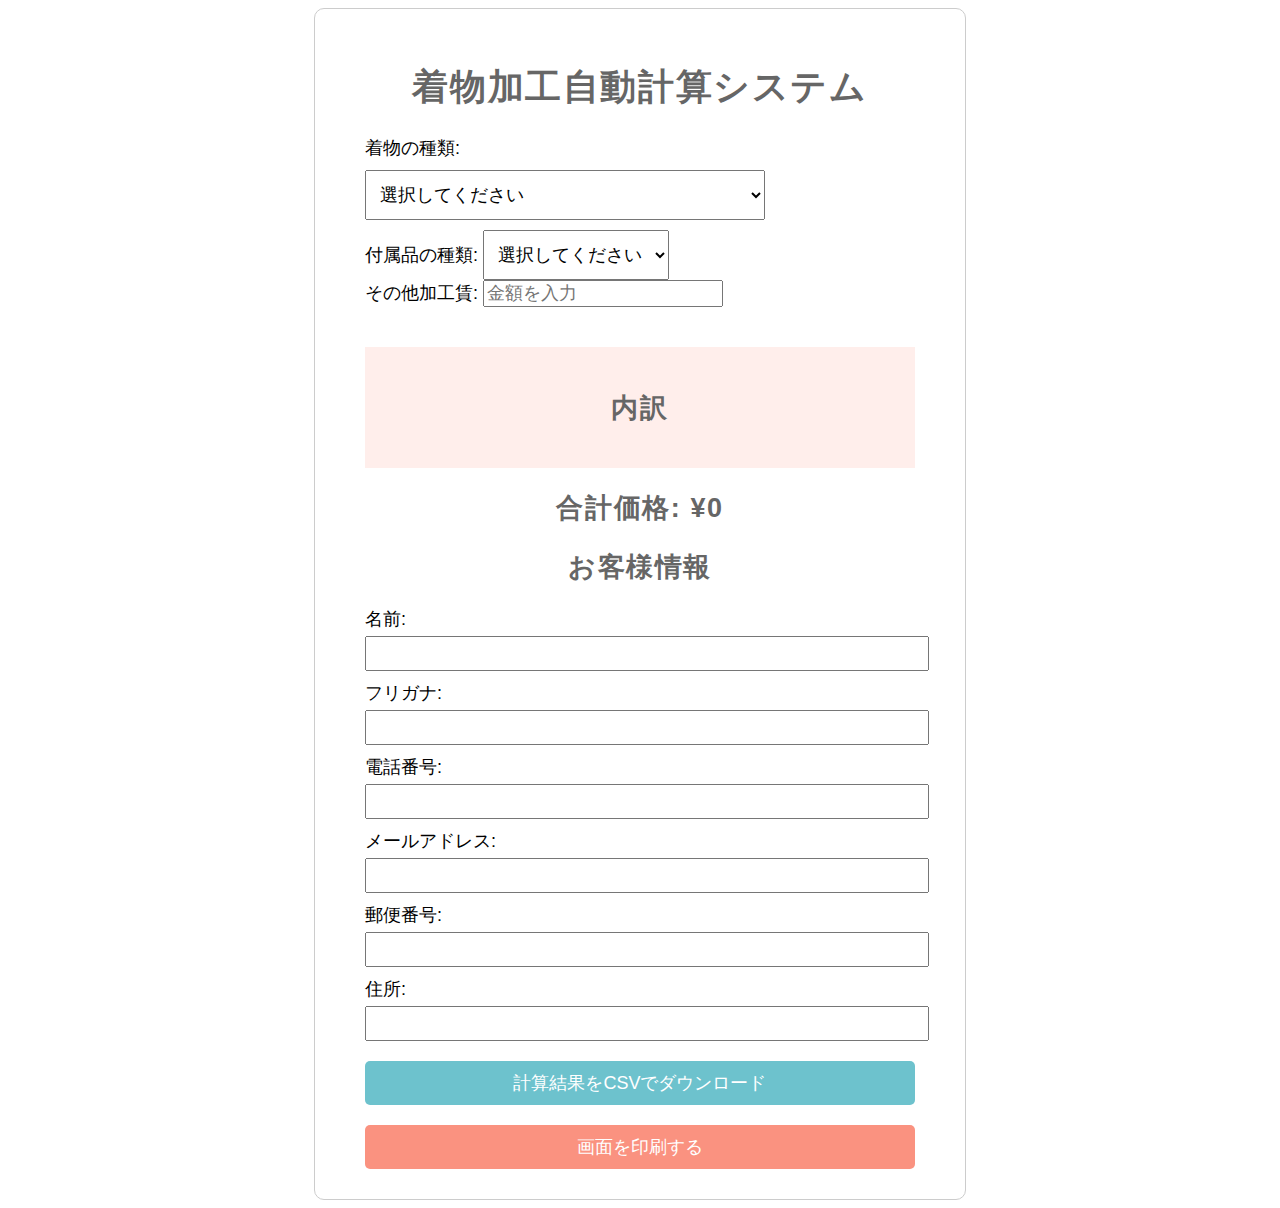
==== bubunnnaoshi.html @ a887d8b3 "項目を取りやめる機能を追加" ====
<!DOCTYPE html>
<html lang="ja">
<head>
    <meta charset="UTF-8">
    <meta name="viewport" content="width=device-width, initial-scale=1.0">
    <title>着物加工自動計算システム</title>
    <link rel="stylesheet" href="bubunnaoshi.css">
</head>
<body>

<div class="calc-container">
    <h1>着物加工自動計算システム</h1>
    <div class="form-kimono">
        <label for="kimonoType">着物の種類:</label>
        <select id="kimonoType">
            <option value="">選択してください</option>
            <option value="kimono">着物</option>
            <option value="juban">襦袢</option>
            <option value="tomesode">留袖</option>
        </select>
        
        <!-- 加工の種類選択肢を動的に追加するコンテナ -->
        <div id="modificationsContainer"></div>
    </div>

    <div class="form-accessories">
        <label for="accessoriesType">付属品の種類:</label>
        <select id="accessoriesType">
            <option value="">選択してください</option>
            <option value="fan" data-price="1200">扇子</option>
            <option value="obi" data-price="2400">帯</option>
            <option value="obiage" data-price="3600">帯揚げ</option>
        </select>
    </div>
    
    <div class="form-custom-price">
        <label for="customPrice">その他加工賃:</label>
        <input type="number" id="customPrice" placeholder="金額を入力">
    </div>

    <!-- 内訳表示エリア -->
    <div class="summary" id="summary">
        <h2>内訳</h2>
        <ul id="details"></ul>
    </div>
    
    <!-- 合計価格 -->
    <div class="total-price">
        <h2>合計価格: <span id="totalValue">¥0</span></h2>
    </div>
    
    <!-- お客様情報の入力フォーム -->
    <div class="customer-info">
        <h2>お客様情報</h2>
        <label for="customerName">名前:</label>
        <input type="text" id="customerName">
        
        <label for="customerKana">フリガナ:</label>
        <input type="text" id="customerKana">
        
        <label for="customerPhone">電話番号:</label>
        <input type="tel" id="customerPhone">
        
        <label for="customerMail">メールアドレス:</label>
        <input type="email" id="customerMail">
        
        <label for="customerPostalcode">郵便番号:</label>
        <input type="text" id="customerPostalcode">
        
        <label for="customerAddress">住所:</label>
        <input type="text" id="customerAddress">
    </div>
    
    <button class="btn-csv" id="downloadCSV">計算結果をCSVでダウンロード</button>
    <button class="btn-print" id="printPage">画面を印刷する</button>
</div>

<script src="bubunnaoshi.js"></script>
</body>
</html>
---- bubunnaoshi.css ----
:root {
    --vs:20px; /* vertical space */
    --hs:20px; /* horizontal space */
}

body, button, input, select {
    font-family: 'Noto Sans JP', Arial, sans-serif;
  font-size: 18px;
  }

select {
    padding: 13px 10px;
    
}

button {
    background-color: #fa9280;
    color: #fff;
    border: none;
}

  
  .calc-container {
    width: 90%;
    max-width: 550px;
    margin: 0 auto;
    padding: 30px 50px;
    border: 1px solid #ccc;
    border-radius: 10px;
  }
  
  .calc-container h1, .calc-container h2 {
    text-align: center;
    letter-spacing: 0.1rem;
    color: #666;
  }
  
/*着物入力フォーム*/
.form-kimono {
  display: flex;
  flex-direction: column;
  gap: 10px;
  max-width: 400px;
}

/*加工入力フォーム*/
.form-kakou {
    margin-top: var(--vs);
}

/*内訳表示*/
.summary {
    margin-top: calc( var(--vs)*2);
    padding: var(--vs) var(--hs);
    background-color: #ffeeeb;
}
  
  .modifications-container select {
    display: block;
  }
  
/*合計金額表示*/

  #totalPrice {
    margin-top: calc(var(--vs) *2) ;
}

  .customer-info {
    margin-top: 20px;
  }
  
  .customer-info h2, .customer-info label {
    display: block;
    margin-top: 10px;
  }
  
  .customer-info input {
    width: 100%;
    padding: 5px;
    margin-top: 5px;
  }
  
  button {
    display: block;
    width: 100%;
    padding: 10px 0;
    background-color: #007bff;
    color: #fff;
    border: none;
    border-radius: 5px;
    margin-top: 20px;
    cursor: pointer;
  }
  
  button:hover {
    background-color: #0056b3;
  }
  
  @media print {
    button, select, label {
      display: none;
    }
    .form-kimono {
      display: none;
    }
  
    #selectedKimonoType {
      font-weight: bold;
      margin-bottom: 10px;
    }
  
    #summary, #totalPrice {
      page-break-inside: avoid;
      margin-top: 20px;
    }
  
    #details ul {
      padding-left: 0;
    }
  
    #details li {
      list-style-type: none;
    }
  }

/* 出力 */
.btn-csv {
    background-color: #6dc2cd;
    color: #fff;
    border: none;
}

.btn-print {
    background-color: #fa9280;
    color: #fff;
    border: none;
}


/* 追加の削除ボタンスタイル */
button.remove-btn {
  color: #ff0000;
  margin-left: 10px;
  cursor: pointer;
}
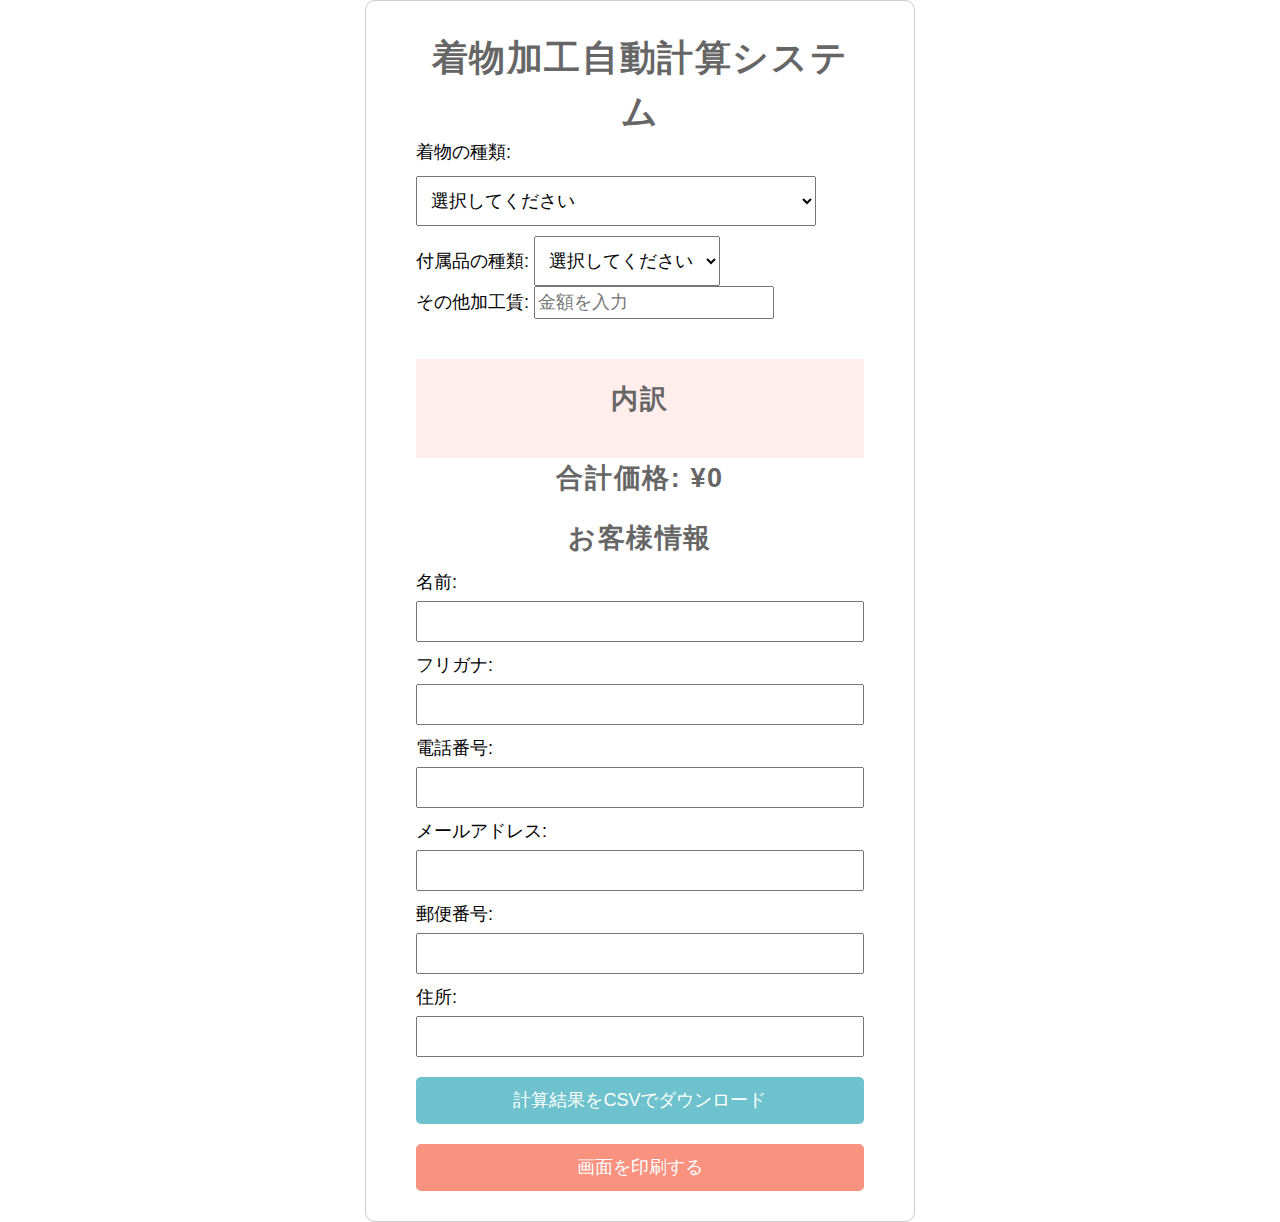
==== commit 0295a397: "ファイル構造の整理" ====
--- a/bubunnnaoshi.html
+++ b/bubunnnaoshi.html
@@ -4,7 +4,8 @@
     <meta charset="UTF-8">
     <meta name="viewport" content="width=device-width, initial-scale=1.0">
     <title>着物加工自動計算システム</title>
-    <link rel="stylesheet" href="bubunnaoshi.css">
+    <link rel="stylesheet" href="css/bubunnaoshi.css">
+    <link rel="stylesheet" href="css/reset.css">
 </head>
 <body>
 
--- a/css/bubunnaoshi.css
+++ b/css/bubunnaoshi.css
@@ -0,0 +1,145 @@
+:root {
+    --vs:20px; /* vertical space */
+    --hs:20px; /* horizontal space */
+}
+
+body, button, input, select {
+    font-family: 'Noto Sans JP', Arial, sans-serif;
+  font-size: 18px;
+  }
+
+select {
+    padding: 13px 10px;
+    
+}
+
+button {
+    background-color: #fa9280;
+    color: #fff;
+    border: none;
+}
+
+  
+  .calc-container {
+    width: 90%;
+    max-width: 550px;
+    margin: 0 auto;
+    padding: 30px 50px;
+    border: 1px solid #ccc;
+    border-radius: 10px;
+  }
+  
+  .calc-container h1, .calc-container h2 {
+    text-align: center;
+    letter-spacing: 0.1rem;
+    color: #666;
+  }
+  
+/*着物入力フォーム*/
+.form-kimono {
+  display: flex;
+  flex-direction: column;
+  gap: 10px;
+  max-width: 400px;
+}
+
+/*加工入力フォーム*/
+.form-kakou {
+    margin-top: var(--vs);
+}
+
+/*内訳表示*/
+.summary {
+    margin-top: calc( var(--vs)*2);
+    padding: var(--vs) var(--hs);
+    background-color: #ffeeeb;
+}
+  
+  .modifications-container select {
+    display: block;
+  }
+  
+/*合計金額表示*/
+
+  #totalPrice {
+    margin-top: calc(var(--vs) *2) ;
+}
+
+  .customer-info {
+    margin-top: 20px;
+  }
+  
+  .customer-info h2, .customer-info label {
+    display: block;
+    margin-top: 10px;
+  }
+  
+  .customer-info input {
+    width: 100%;
+    padding: 5px;
+    margin-top: 5px;
+  }
+  
+  button {
+    display: block;
+    width: 100%;
+    padding: 10px 0;
+    background-color: #007bff;
+    color: #fff;
+    border: none;
+    border-radius: 5px;
+    margin-top: 20px;
+    cursor: pointer;
+  }
+  
+  button:hover {
+    background-color: #0056b3;
+  }
+  
+  @media print {
+    button, select, label {
+      display: none;
+    }
+    .form-kimono {
+      display: none;
+    }
+  
+    #selectedKimonoType {
+      font-weight: bold;
+      margin-bottom: 10px;
+    }
+  
+    #summary, #totalPrice {
+      page-break-inside: avoid;
+      margin-top: 20px;
+    }
+  
+    #details ul {
+      padding-left: 0;
+    }
+  
+    #details li {
+      list-style-type: none;
+    }
+  }
+
+/* 出力 */
+.btn-csv {
+    background-color: #6dc2cd;
+    color: #fff;
+    border: none;
+}
+
+.btn-print {
+    background-color: #fa9280;
+    color: #fff;
+    border: none;
+}
+
+
+/* 追加の削除ボタンスタイル */
+button.remove-btn {
+  color: #ff0000;
+  margin-left: 10px;
+  cursor: pointer;
+}